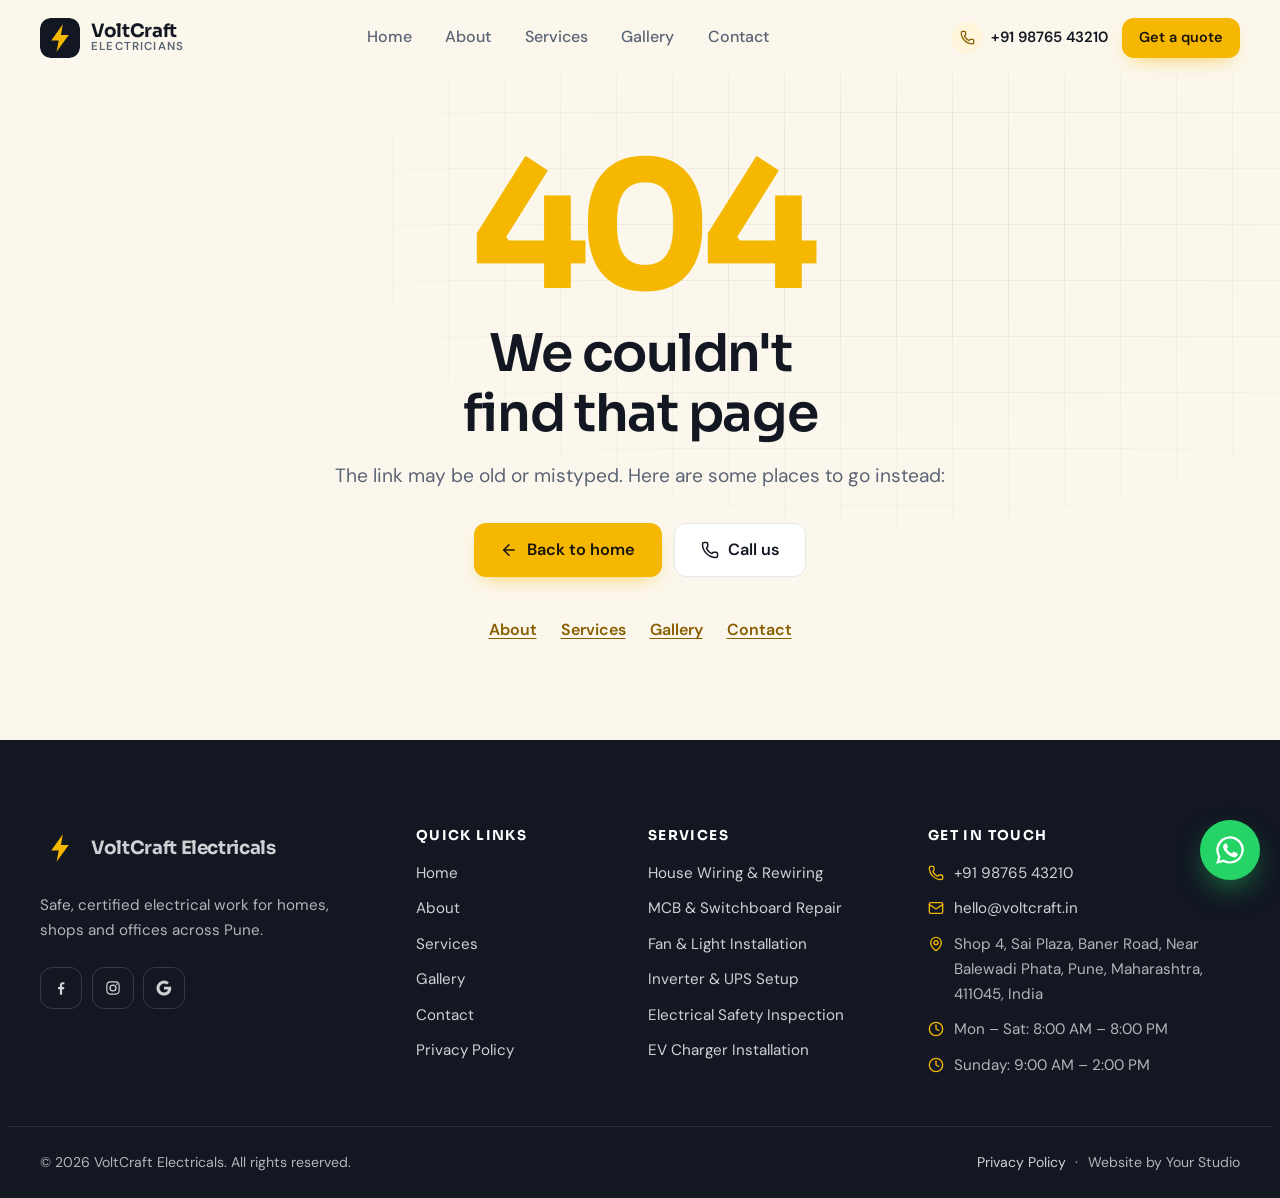
==== index.html @ ffa693f7 "first commit" ====
<!doctype html>
<html lang="en">
  <head>
    <meta charset="UTF-8" />
    <meta name="viewport" content="width=device-width, initial-scale=1.0" />

    <!-- These %BIZ_...% placeholders are filled in from src/config at build time (see vite.config.js). -->
    <title>VoltCraft Electricals | Licensed Electricians in Pune</title>
    <meta name="description" content="Licensed electricians in Pune for wiring, MCB &amp; switchboard repair, fan and light fitting, inverter installation and 24×7 emergencies. Upfront prices, 1-year warranty." />
    <meta name="keywords" content="electrician in Pune, house wiring Pune, MCB repair, inverter installation, emergency electrician" />
    <meta name="theme-color" content="#F5B700" />
    <link rel="canonical" href="https://voltcraft-electricals.netlify.app/" />
    <link rel="icon" type="image/svg+xml" href="/logo/electrician.svg" />

    <!-- Open Graph (Facebook, WhatsApp, LinkedIn link previews) -->
    <meta property="og:type" content="website" />
    <meta property="og:site_name" content="VoltCraft Electricals" />
    <meta property="og:title" content="VoltCraft Electricals | Licensed Electricians in Pune" />
    <meta property="og:description" content="Licensed electricians in Pune for wiring, MCB &amp; switchboard repair, fan and light fitting, inverter installation and 24×7 emergencies. Upfront prices, 1-year warranty." />
    <meta property="og:url" content="https://voltcraft-electricals.netlify.app/" />
    <meta property="og:image" content="https://images.unsplash.com/photo-1621905251189-08b45d6a269e?auto=format&amp;fit=crop&amp;w=1200&amp;h=630&amp;q=75" />
    <meta property="og:locale" content="en_IN" />

    <!-- Twitter / X card -->
    <meta name="twitter:card" content="summary_large_image" />
    <meta name="twitter:title" content="VoltCraft Electricals | Licensed Electricians in Pune" />
    <meta name="twitter:description" content="Licensed electricians in Pune for wiring, MCB &amp; switchboard repair, fan and light fitting, inverter installation and 24×7 emergencies. Upfront prices, 1-year warranty." />
    <meta name="twitter:image" content="https://images.unsplash.com/photo-1621905251189-08b45d6a269e?auto=format&amp;fit=crop&amp;w=1200&amp;h=630&amp;q=75" />

    <!-- Google Fonts: Sora (headings) + DM Sans (body) -->
    <link rel="preconnect" href="https://fonts.googleapis.com" />
    <link rel="preconnect" href="https://fonts.gstatic.com" crossorigin />
    <link
      href="https://fonts.googleapis.com/css2?family=DM+Sans:opsz,wght@9..40,400;9..40,500;9..40,600;9..40,700&family=Sora:wght@500;600;700&display=swap"
      rel="stylesheet"
    />
    <script type="module" crossorigin src="/assets/index-CaqsTZfZ.js"></script>
    <link rel="stylesheet" crossorigin href="/assets/index-DNZfBdG-.css">
  </head>
  <body>
    <noscript>Please enable JavaScript to view this website.</noscript>
    <div id="root"></div>
  </body>
</html>
---- assets/index-DNZfBdG-.css ----
:root{--color-primary:#f5b700;--color-primary-dark:#8a5d00;--color-on-primary:#17130a;--color-ink:#121722;--color-surface:#fbf7ec;--color-primary-soft:color-mix(in srgb, var(--color-primary) 14%, #fff);--color-primary-line:color-mix(in srgb, var(--color-primary) 35%, #fff);--color-text:#1a1f2b;--color-muted:#5b6475;--color-border:#e5e7ec;--color-bg:#fff;--color-bg-alt:#f7f8fa;--color-white:#fff;--color-success:#12805c;--color-error:#c0362c;--color-whatsapp:#25d366;--color-whatsapp-ink:#073b1c;--font-heading:"Sora", "Segoe UI", system-ui, sans-serif;--font-body:"DM Sans", "Segoe UI", system-ui, sans-serif;--fs-hero:clamp(2.35rem, 1.4rem + 4.2vw, 4.1rem);--fs-h1:clamp(2.1rem, 1.5rem + 2.6vw, 3.25rem);--fs-h2:clamp(1.75rem, 1.35rem + 1.7vw, 2.6rem);--fs-h3:1.2rem;--fs-lead:clamp(1.05rem, 1rem + .3vw, 1.2rem);--container:1200px;--gutter:clamp(1rem, .6rem + 1.8vw, 2rem);--section-space:clamp(4rem, 2.8rem + 5vw, 7rem);--radius-sm:10px;--radius:16px;--radius-lg:24px;--header-height:76px;--shadow-sm:0 1px 2px #1018280f;--shadow:0 10px 30px -12px #1018282e;--shadow-lg:0 24px 60px -20px #1018284d;--ease:cubic-bezier(.22, 1, .36, 1)}*,:before,:after{box-sizing:border-box}*{margin:0}html{-webkit-text-size-adjust:100%;scroll-padding-top:calc(var(--header-height) + 16px)}body{font-family:var(--font-body);color:var(--color-text);background:var(--color-bg);-webkit-font-smoothing:antialiased;text-rendering:optimizelegibility;font-size:1rem;line-height:1.65;overflow-x:hidden}body.no-scroll{overflow:hidden}img,svg,iframe{max-width:100%;display:block}img{height:auto}input,button,textarea,select{font:inherit;color:inherit}button{cursor:pointer;background:0 0;border:0}a{color:var(--color-primary-dark);text-underline-offset:3px;text-decoration-thickness:1px}ul,ol{padding:0;list-style:none}h1,h2,h3,h4{font-family:var(--font-heading);color:var(--color-ink);letter-spacing:-.025em;text-wrap:balance;font-weight:600;line-height:1.15}h1{font-size:var(--fs-h1)}h2{font-size:var(--fs-h2)}h3,.h3{font-size:var(--fs-h3);letter-spacing:-.015em}p{text-wrap:pretty}main:focus{outline:none}:focus-visible{outline:3px solid var(--color-primary-dark);outline-offset:3px;border-radius:6px}.section--dark :focus-visible,.footer :focus-visible,.lightbox :focus-visible{outline-color:var(--color-primary)}.cta :focus-visible{outline-color:var(--color-on-primary)}::selection{background:var(--color-primary);color:var(--color-on-primary)}.container{width:100%;max-width:calc(var(--container) + var(--gutter) * 2);padding-inline:var(--gutter);margin-inline:auto}.container--narrow{max-width:calc(820px + var(--gutter) * 2)}.visually-hidden{clip:rect(0, 0, 0, 0);white-space:nowrap;border:0;width:1px;height:1px;margin:-1px;padding:0;overflow:hidden;position:absolute!important}.skip-link{z-index:200;border-radius:var(--radius-sm);background:var(--color-ink);color:#fff;transition:transform .2s var(--ease);padding:.7rem 1.1rem;font-weight:600;position:fixed;top:12px;left:12px;transform:translateY(-160%)}.skip-link:focus{transform:translateY(0)}.muted{color:var(--color-muted)}.lead{font-size:var(--fs-lead);color:var(--color-muted)}.break-anywhere{overflow-wrap:anywhere}.eyebrow{letter-spacing:.12em;text-transform:uppercase;color:var(--color-primary-dark);align-items:center;gap:.55rem;margin-bottom:.9rem;font-size:.8rem;font-weight:700;display:inline-flex}.eyebrow:before{content:"";background:var(--color-primary);border-radius:2px;width:22px;height:2px}.rounded-image{object-fit:cover;border-radius:var(--radius-lg);width:100%;height:100%}.image-fallback{width:100%;height:100%;min-height:180px;color:var(--color-muted);background:repeating-linear-gradient(45deg, var(--color-bg-alt), var(--color-bg-alt) 12px, #eef0f3 12px, #eef0f3 24px);border-radius:inherit;place-items:center;display:grid}.btn{white-space:nowrap;min-height:46px;transition:transform .25s var(--ease), background-color .25s var(--ease), border-color .25s var(--ease), color .25s var(--ease), box-shadow .25s var(--ease);border:1.5px solid #0000;border-radius:12px;justify-content:center;align-items:center;gap:.55rem;padding:.7rem 1.25rem;font-size:.97rem;font-weight:600;line-height:1.2;text-decoration:none;display:inline-flex}.btn:active{transform:translateY(0)}.btn:disabled{opacity:.7;cursor:progress;transform:none}.btn--sm{min-height:40px;padding:.5rem 1rem;font-size:.9rem}.btn--lg{min-height:54px;padding:.85rem 1.6rem;font-size:1.02rem}.btn--block{width:100%}.btn--primary{background:var(--color-primary);color:var(--color-on-primary);box-shadow:0 8px 20px -10px color-mix(in srgb, var(--color-primary) 80%, transparent)}.btn--primary:hover{background:color-mix(in srgb, var(--color-primary) 88%, #000)}.btn--outline{border-color:var(--color-border);background:var(--color-white);color:var(--color-ink)}.btn--outline:hover{border-color:var(--color-ink)}.btn--dark{background:var(--color-ink);color:#fff}.btn--dark:hover{background:color-mix(in srgb, var(--color-ink) 85%, #fff)}.btn--whatsapp{background:var(--color-whatsapp);color:var(--color-whatsapp-ink)}.btn--whatsapp:hover{background:color-mix(in srgb, var(--color-whatsapp) 88%, #000)}.chip{border:1.5px solid var(--color-border);background:var(--color-white);color:var(--color-muted);transition:all .2s var(--ease);border-radius:999px;padding:.5rem 1.05rem;font-size:.92rem;font-weight:600}.chip:hover{border-color:var(--color-ink);color:var(--color-ink)}.chip.is-active{background:var(--color-ink);border-color:var(--color-ink);color:#fff}.brand{color:var(--color-ink);align-items:center;gap:.7rem;text-decoration:none;display:inline-flex}.brand__logo{border-radius:11px;flex-shrink:0;width:40px;height:40px}.brand__text{flex-direction:column;line-height:1.1;display:flex}.brand__name{font-family:var(--font-heading);letter-spacing:-.02em;font-size:1.15rem;font-weight:700}.brand__sub{letter-spacing:.1em;text-transform:uppercase;color:var(--color-muted);font-size:.72rem;font-weight:600}.brand--light{color:#fff}.navbar{z-index:100;height:var(--header-height);transition:border-color .3s var(--ease), box-shadow .3s var(--ease);border-bottom:1px solid #0000;position:sticky;top:0}.navbar:before{content:"";z-index:-1;background:color-mix(in srgb, var(--color-surface) 82%, transparent);-webkit-backdrop-filter:saturate(1.4)blur(14px);transition:background-color .3s var(--ease);position:absolute;inset:0}.navbar--scrolled{border-bottom-color:var(--color-border);box-shadow:var(--shadow-sm)}.navbar--scrolled:before{background:#ffffffe6}.navbar__inner{justify-content:space-between;align-items:center;gap:1.5rem;height:100%;display:flex}.navbar__links{align-items:center;gap:.3rem;display:flex}.navbar__link{color:var(--color-muted);transition:color .2s var(--ease), background-color .2s var(--ease);border-radius:10px;padding:.55rem .9rem;font-weight:500;text-decoration:none;display:block;position:relative}.navbar__link:hover{color:var(--color-ink);background:#0000000a}.navbar__link.active{color:var(--color-ink);font-weight:600}.navbar__links-wrap{position:relative}.navbar__indicator{background:var(--color-primary);transform-origin:0;opacity:0;pointer-events:none;border-radius:2px;width:1px;height:2px;position:absolute;bottom:.25rem;left:0}.navbar__actions{align-items:center;gap:.9rem;display:flex}.navbar__phone{color:var(--color-ink);align-items:center;gap:.45rem;font-size:.93rem;font-weight:600;text-decoration:none;display:inline-flex}.navbar__phone:hover{color:var(--color-primary-dark)}.navbar__phone-icon{background:var(--color-primary-soft);width:32px;height:32px;color:var(--color-primary-dark);border-radius:50%;place-items:center;display:grid}.hamburger{width:20px;height:14px;display:block;position:relative}.hamburger span{background:currentColor;border-radius:2px;width:100%;height:2px;position:absolute;left:0}.hamburger span:first-child{top:0}.hamburger span:nth-child(2){top:6px}.hamburger span:nth-child(3){top:12px}.navbar__toggle{border:1.5px solid var(--color-border);background:var(--color-white);width:46px;height:46px;color:var(--color-ink);border-radius:12px;place-items:center;display:none}.navbar__mobile-cta,.navbar__backdrop{display:none}.hero{margin-top:calc(var(--header-height) * -1);padding:calc(var(--header-height) + clamp(2.5rem, 1rem + 5vw, 5rem)) 0 clamp(3.5rem, 2rem + 5vw, 6rem);background:var(--color-surface);position:relative;overflow:hidden}.hero__pattern{pointer-events:none;position:absolute;inset:0;overflow:hidden;-webkit-mask-image:radial-gradient(70% 70% at 70% 30%,#000 20%,#0000 75%);mask-image:radial-gradient(70% 70% at 70% 30%,#000 20%,#0000 75%)}.hero__pattern:before{content:"";background-image:linear-gradient(color-mix(in srgb, var(--color-ink) 6%, transparent) 1px, transparent 1px), linear-gradient(90deg, color-mix(in srgb, var(--color-ink) 6%, transparent) 1px, transparent 1px);background-size:56px 56px;position:absolute;inset:-56px}.hero__glow{background:radial-gradient(circle, color-mix(in srgb, var(--color-primary) 30%, transparent) 0%, transparent 68%);pointer-events:none;border-radius:50%;width:560px;height:560px;position:absolute}.hero__glow--1{top:-180px;right:-120px}.hero__glow--2{opacity:.6;bottom:-260px;left:-200px}.hero__deco{z-index:0;pointer-events:none;position:absolute}.hero__deco--dots{background-image:radial-gradient(color-mix(in srgb, var(--color-ink) 28%, transparent) 1.6px, transparent 1.8px);background-size:16px 16px;width:128px;height:128px;top:-28px;left:-36px}.hero__deco--ring{border:2px solid var(--color-primary);border-radius:50%;width:64px;height:64px;bottom:24%;right:-26px}.hero__grid{grid-template-columns:1.05fr 1fr;align-items:center;gap:clamp(2.5rem,1rem + 4vw,5rem);display:grid;position:relative}.hero__title{font-size:var(--fs-hero);letter-spacing:-.035em;font-weight:700;line-height:1.05}.hero__highlight{color:var(--color-ink);background-image:linear-gradient(var(--color-primary), var(--color-primary));background-position:0 88%;background-repeat:no-repeat;background-size:100% .28em;display:inline;position:relative}.hero__subtitle{max-width:34rem;font-size:var(--fs-lead);color:var(--color-muted);margin-top:1.4rem}.hero__actions{flex-wrap:wrap;gap:.8rem;margin-top:2rem;display:flex}.hero__checks{color:var(--color-text);flex-wrap:wrap;gap:.6rem 1.4rem;margin-top:2rem;font-size:.93rem;font-weight:500;display:flex}.hero__checks li{align-items:center;gap:.45rem;display:inline-flex}.hero__checks svg{background:var(--color-primary);width:20px;height:20px;color:var(--color-on-primary);stroke-width:3px;border-radius:50%;padding:3px}.hero__media{position:relative}.hero__image-wrap{aspect-ratio:5/5.4;box-shadow:var(--shadow-lg);border-radius:28px;position:relative;overflow:hidden}.hero__image-wrap:after{content:"";border-radius:inherit;position:absolute;inset:0;box-shadow:inset 0 0 0 1px #ffffff40}.hero__image{object-fit:cover;width:100%;height:100%}.hero__card{border-radius:var(--radius);box-shadow:var(--shadow);background:#fffffff5;align-items:center;gap:.8rem;padding:.85rem 1.1rem .85rem .85rem;line-height:1.25;display:flex;position:absolute}.hero__card strong{font-family:var(--font-heading);color:var(--color-ink);font-size:.95rem;display:block}.hero__card small{color:var(--color-muted);font-size:.8rem}.hero__card-icon{background:var(--color-primary);width:42px;height:42px;color:var(--color-on-primary);border-radius:12px;flex-shrink:0;place-items:center;display:grid}.hero__card--1{bottom:2.5rem;left:-2rem}.hero__card--2{top:2rem;right:-1.25rem}.page-header{margin-top:calc(var(--header-height) * -1);padding:calc(var(--header-height) + clamp(2.5rem, 1.5rem + 4vw, 4.5rem)) 0 clamp(3rem, 2rem + 3vw, 4.5rem);background:var(--color-surface);position:relative;overflow:hidden}.page-header__inner{position:relative}.page-header__title{max-width:18ch}.page-header__text{max-width:40rem;font-size:var(--fs-lead);color:var(--color-muted);margin-top:1rem}.breadcrumbs{color:var(--color-muted);align-items:center;gap:.4rem;margin-bottom:1.5rem;font-size:.88rem;display:flex}.breadcrumbs a{color:var(--color-muted);text-decoration:none}.breadcrumbs a:hover{color:var(--color-ink);text-decoration:underline}.breadcrumbs [aria-current=page]{color:var(--color-ink);font-weight:600}.section{padding-block:var(--section-space)}.section--tint{background:var(--color-bg-alt)}.section--flush{padding-top:0}.section--dark{background:var(--color-ink);color:#ffffffc7}.section__more{justify-content:center;margin-top:3rem;display:flex}.section-heading{max-width:44rem;margin-bottom:clamp(2.5rem,2rem + 2vw,3.5rem)}.section-heading--center{text-align:center;margin-inline:auto}.section-heading--center .eyebrow{justify-content:center}.section-heading__text{font-size:var(--fs-lead);color:var(--color-muted);margin-top:1rem}.section-heading--light h2{color:#fff}.section-heading--light .eyebrow{color:var(--color-primary)}.section-heading--light .section-heading__text{color:#ffffffb3}.trust{border-bottom:1px solid var(--color-border);padding-block:clamp(2.5rem,2rem + 2vw,3.5rem)}.trust__badges{border-bottom:1px dashed var(--color-border);flex-wrap:wrap;justify-content:center;gap:.75rem 2.2rem;margin-bottom:2.2rem;padding-bottom:2.2rem;display:flex}.trust__badges li{color:var(--color-ink);align-items:center;gap:.55rem;font-size:.95rem;font-weight:600;display:inline-flex}.trust__badges svg{color:var(--color-primary-dark)}.stats{grid-template-columns:repeat(4,1fr);gap:1.5rem;display:grid}.stats__item{text-align:center;flex-direction:column-reverse;align-items:center;gap:.2rem;display:flex}.stats__item dd{font-family:var(--font-heading);letter-spacing:-.03em;color:var(--color-ink);font-size:clamp(1.8rem,1.4rem + 1.6vw,2.6rem);font-weight:700;line-height:1.1}.stats__item dt{color:var(--color-muted);font-size:.92rem}.split{grid-template-columns:1fr 1fr;align-items:center;gap:clamp(2.5rem,1rem + 5vw,5.5rem);display:grid}.split__media{aspect-ratio:4/4.6;position:relative}.split__content h2{margin-bottom:1.2rem}.split__content>p+p{margin-top:1rem}.split__content .btn{margin-top:2rem}.experience-badge{border-radius:var(--radius);background:var(--color-primary);max-width:11rem;color:var(--color-on-primary);box-shadow:var(--shadow);flex-direction:column;padding:1.3rem 1.4rem;line-height:1.25;display:flex;position:absolute;bottom:-1.25rem;right:-1.25rem}.experience-badge strong{font-family:var(--font-heading);letter-spacing:-.04em;font-size:2.4rem;line-height:1}.experience-badge span{margin-top:.35rem;font-size:.88rem;font-weight:600}.check-list{gap:.8rem;margin-top:1.6rem;display:grid}.check-list li{color:var(--color-text);align-items:flex-start;gap:.7rem;font-weight:500;display:flex}.check-list svg{background:var(--color-primary-soft);width:22px;height:22px;color:var(--color-primary-dark);stroke-width:3px;border-radius:50%;flex-shrink:0;margin-top:2px;padding:3px}.services-grid{grid-template-columns:repeat(3,1fr);gap:1.4rem;display:grid}.services-grid>*{display:flex}.services-grid--detailed{grid-template-columns:repeat(2,1fr)}.service-card{border:1px solid var(--color-border);border-radius:var(--radius-lg);background:var(--color-white);width:100%;scroll-margin-top:calc(var(--header-height) + 24px);transition:transform .35s var(--ease), box-shadow .35s var(--ease), border-color .35s var(--ease);flex-direction:column;padding:1.9rem;display:flex;position:relative}.service-card:hover{border-color:var(--color-primary-line);box-shadow:var(--shadow);transform:translateY(-4px)}.service-card:target{border-color:var(--color-primary);box-shadow:0 0 0 4px var(--color-primary-soft)}.service-card--popular{border-color:var(--color-primary-line)}.service-card__badge{background:var(--color-ink);color:#fff;letter-spacing:.05em;text-transform:uppercase;border-radius:999px;padding:.25rem .65rem;font-size:.72rem;font-weight:700;position:absolute;top:1.4rem;right:1.4rem}.service-card__icon{background:var(--color-primary-soft);width:54px;height:54px;color:var(--color-primary-dark);transition:background-color .35s var(--ease), color .35s var(--ease);border-radius:15px;place-items:center;margin-bottom:1.4rem;display:grid}.service-card:hover .service-card__icon{background:var(--color-primary);color:var(--color-on-primary)}.service-card__title{margin-bottom:.6rem}.service-card__text{color:var(--color-muted)}.service-card__features{grid-template-columns:1fr 1fr;gap:.55rem 1rem;margin-top:1.3rem;font-size:.92rem;display:grid}.service-card__features li{align-items:flex-start;gap:.45rem;display:flex}.service-card__features svg{color:var(--color-primary-dark);stroke-width:2.6px;flex-shrink:0;margin-top:4px}.service-card__footer{justify-content:space-between;align-items:flex-end;gap:1rem;margin-top:auto;padding-top:1.6rem;display:flex}.service-card__price{flex-direction:column;line-height:1.2;display:flex}.service-card__price-label{letter-spacing:.06em;text-transform:uppercase;color:var(--color-muted);font-size:.78rem;font-weight:600}.service-card__price-value{font-family:var(--font-heading);color:var(--color-ink);font-size:1.4rem;font-weight:700}.service-card__price-value small{font-family:var(--font-body);color:var(--color-muted);font-size:.85rem;font-weight:500}.service-card__link{border:1.5px solid var(--color-border);width:46px;height:46px;color:var(--color-ink);transition:all .3s var(--ease);border-radius:50%;place-items:center;display:grid}.service-card__link:hover,.service-card:hover .service-card__link{border-color:var(--color-ink);background:var(--color-ink);color:#fff}.service-card:not(.service-card--detailed) .service-card__link:after{content:"";border-radius:var(--radius-lg);position:absolute;inset:0}.price-note{color:var(--color-muted);text-align:center;justify-content:center;align-items:flex-start;gap:.5rem;margin-top:2rem;font-size:.92rem;display:flex}.price-note svg{flex-shrink:0;margin-top:4px}.why-grid{grid-template-columns:repeat(4,1fr);gap:1.25rem;display:grid}.why-card{border-radius:var(--radius-lg);transition:background-color .3s var(--ease), border-color .3s var(--ease);background:#ffffff09;border:1px solid #ffffff1a;padding:1.9rem 1.6rem}.why-card:hover{background:#ffffff12;border-color:#fff3}.why-card__icon{background:var(--color-primary);width:52px;height:52px;color:var(--color-on-primary);border-radius:14px;place-items:center;margin-bottom:1.3rem;display:grid}.why-card h3{color:#fff;margin-bottom:.55rem}.why-card p{font-size:.95rem}.process{counter-reset:step;grid-template-columns:repeat(4,1fr);gap:1.25rem;display:grid}.process__step{border-top:2px solid var(--color-border);padding:1.8rem 1.5rem 1.6rem;position:relative}.process__step:before{content:"";background:var(--color-primary);width:48px;height:2px;position:absolute;top:-2px;left:0}.process__number{font-family:var(--font-heading);color:var(--color-primary-dark);margin-bottom:.9rem;font-size:.95rem;font-weight:700;display:block}.process__step h3{margin-bottom:.5rem}.process__step p{color:var(--color-muted);font-size:.95rem}.gallery-filters{flex-wrap:wrap;justify-content:center;gap:.6rem;margin-bottom:2.5rem;display:flex}.gallery{grid-template-columns:repeat(3,1fr);grid-auto-rows:240px;grid-auto-flow:dense;gap:1rem;display:grid}.gallery__item:first-child{grid-area:span 2/span 2}.gallery__button{border-radius:var(--radius);background:var(--color-bg-alt);text-align:left;width:100%;height:100%;padding:0;display:block;position:relative;overflow:hidden}.gallery__image{object-fit:cover;width:100%;height:100%;transition:transform .7s var(--ease)}.gallery__overlay{color:#fff;opacity:0;transition:opacity .35s var(--ease), transform .35s var(--ease);background:linear-gradient(#0000,#0a0c12c7);justify-content:space-between;align-items:flex-end;gap:1rem;padding:2.5rem 1.1rem 1rem;display:flex;position:absolute;inset:auto 0 0;transform:translateY(8px)}.gallery__button:hover .gallery__overlay,.gallery__button:focus-visible .gallery__overlay{opacity:1;transform:translateY(0)}.gallery__caption{flex-direction:column;font-size:.95rem;font-weight:600;line-height:1.3;display:flex}.gallery__caption small{letter-spacing:.08em;text-transform:uppercase;color:var(--color-primary);font-size:.72rem;font-weight:700}.gallery__overlay svg{flex-shrink:0}.lightbox{z-index:300;background:#080a0ff0;justify-content:center;align-items:center;padding:clamp(1rem,4vw,3rem) clamp(1rem,6vw,5rem);display:flex;position:fixed;inset:0}.lightbox__figure{flex-direction:column;align-items:center;max-width:min(1200px,100%);max-height:100%;display:flex}.lightbox__image{object-fit:contain;border-radius:var(--radius-sm);width:auto;max-height:calc(100dvh - 9rem)}.lightbox__figure .image-fallback{width:min(80vw,800px);height:60vh}.lightbox__caption{color:#ffffffd9;justify-content:space-between;gap:1.5rem;width:100%;margin-top:1rem;font-size:.95rem;display:flex}.lightbox__count{color:#ffffff8c;font-variant-numeric:tabular-nums;white-space:nowrap}.lightbox__close,.lightbox__nav{color:#fff;width:52px;height:52px;transition:background-color .2s var(--ease);background:#ffffff1a;border-radius:50%;place-items:center;display:grid;position:absolute}.lightbox__close:hover,.lightbox__nav:hover{background:#ffffff38}.lightbox__close{top:1rem;right:1rem}.lightbox__nav{top:50%;transform:translateY(-50%)}.lightbox__nav--prev{left:1rem}.lightbox__nav--next{right:1rem}.sample-note{border:1px dashed var(--color-primary-line);background:var(--color-white);width:fit-content;max-width:100%;color:var(--color-muted);text-align:center;border-radius:999px;justify-content:center;align-items:center;gap:.5rem;margin:-1.5rem auto 2.5rem;padding:.55rem 1rem;font-size:.85rem;display:flex}.sample-note svg{color:var(--color-primary-dark);flex-shrink:0}.stars{color:#d0d4dc;gap:3px;display:inline-flex}.stars .is-filled{color:#f5a524;fill:#f5a524}.slider{max-width:880px;margin-inline:auto;position:relative}.slider__track{display:grid}.slide{border:1px solid var(--color-border);background:var(--color-white);box-shadow:var(--shadow);text-align:center;border-radius:28px;flex-direction:column;grid-area:1/1;align-items:center;padding:clamp(2rem,1.2rem + 3vw,3.5rem);display:flex}.slide__quote-icon{color:var(--color-primary);margin-bottom:1rem}.slide__text{margin:1.4rem 0 2rem}.slide__text p{font-family:var(--font-heading);letter-spacing:-.015em;color:var(--color-ink);font-size:clamp(1.1rem,.95rem + .8vw,1.5rem);font-weight:500;line-height:1.5}.slide__author{text-align:left;align-items:center;gap:.85rem;line-height:1.3;display:flex}.slide__author strong{color:var(--color-ink);display:block}.slide__author small{color:var(--color-muted);font-size:.88rem}.slide__avatar{background:var(--color-ink);color:#fff;width:48px;height:48px;font-family:var(--font-heading);border-radius:50%;flex-shrink:0;place-items:center;font-size:.95rem;font-weight:600;display:grid}.slider__controls{justify-content:center;align-items:center;gap:1rem;margin-top:1.8rem;display:flex}.slider__arrow,.slider__pause{border:1.5px solid var(--color-border);background:var(--color-white);width:46px;height:46px;color:var(--color-ink);border-radius:50%;place-items:center;display:grid}.slider__pause{width:38px;height:38px;color:var(--color-muted);margin-left:.25rem}.slider__dots{gap:.5rem;display:flex}.slider__dot{width:24px;height:24px;position:relative}.slider__dot:before{content:"";background:#cdd2da;border-radius:999px;width:10px;height:10px;margin:-5px 0 0 -5px;position:absolute;top:50%;left:50%}.slider__dot.is-active:before{background:var(--color-ink)}.slider__progress{background:var(--color-border);border-radius:3px;width:120px;height:3px;margin-left:-60px;position:absolute;bottom:calc(58px + 1.8rem);left:50%;overflow:hidden}.slider__progress-bar{background:var(--color-primary);transform-origin:0;width:100%;height:100%;display:block}.section--cta{padding-block:clamp(2rem,1rem + 3vw,3.5rem)}.cta{isolation:isolate;background:var(--color-primary);color:var(--color-on-primary);border-radius:28px;justify-content:space-between;align-items:center;gap:2rem;padding:clamp(2.2rem,1.5rem + 3vw,3.75rem);display:flex;position:relative;overflow:hidden}.cta__ring{z-index:-1;border:56px solid color-mix(in srgb, var(--color-on-primary) 7%, transparent);pointer-events:none;border-radius:50%;position:absolute}.cta__ring--1{width:380px;height:380px;top:-140px;right:-90px}.cta__ring--2{border-width:36px;width:300px;height:300px;bottom:-220px;left:38%}.cta__text{max-width:34rem;position:relative}.cta h2{color:inherit;font-size:clamp(1.6rem,1.2rem + 1.6vw,2.35rem)}.cta p{font-size:var(--fs-lead);opacity:.85;margin-top:.75rem}.cta__actions{flex-wrap:wrap;gap:.8rem;display:flex;position:relative}.contact-layout{grid-template-columns:1fr 1.2fr;align-items:stretch;gap:1.5rem;display:grid}.contact-info{align-content:start;gap:.9rem;display:grid}.contact-card{border:1px solid var(--color-border);border-radius:var(--radius);background:var(--color-white);color:var(--color-text);transition:border-color .25s var(--ease), box-shadow .25s var(--ease), transform .25s var(--ease);align-items:flex-start;gap:1rem;padding:1.2rem 1.3rem;line-height:1.4;text-decoration:none;display:flex}a.contact-card:hover{border-color:var(--color-primary-line);box-shadow:var(--shadow);transform:translateY(-2px)}.contact-card small{letter-spacing:.08em;text-transform:uppercase;color:var(--color-muted);margin-bottom:.15rem;font-size:.78rem;font-weight:700;display:block}.contact-card strong{color:var(--color-ink);font-weight:600}.contact-card__icon{background:var(--color-primary-soft);width:44px;height:44px;color:var(--color-primary-dark);border-radius:12px;flex-shrink:0;place-items:center;display:grid}.contact-card__icon--whatsapp{background:color-mix(in srgb, var(--color-whatsapp) 18%, #fff);color:#128c4b}.contact-card__link{color:var(--color-primary-dark);align-items:center;gap:.35rem;margin-top:.4rem;font-size:.88rem;font-weight:600;display:inline-flex}.hours{gap:.25rem;margin-top:.2rem;display:grid}.hours__row{justify-content:space-between;gap:1.5rem;display:flex}.hours__note{color:var(--color-muted);margin-top:.6rem;font-size:.88rem;display:block}.map{border:1px solid var(--color-border);border-radius:var(--radius-lg);background:var(--color-bg-alt);min-height:420px;position:relative;overflow:hidden}.map iframe{border:0;width:100%;height:100%;position:absolute;inset:0}.map__button{position:absolute;bottom:1rem;left:1rem}.contact-page{grid-template-columns:1.35fr 1fr;align-items:start;gap:clamp(2rem,1rem + 4vw,4rem);display:grid}.contact-page__form{border:1px solid var(--color-border);border-radius:var(--radius-lg);background:var(--color-white);box-shadow:var(--shadow);padding:clamp(1.5rem,1rem + 2vw,2.5rem)}.contact-page__form>h2{font-size:1.5rem}.contact-page__form>.muted{margin:.3rem 0 1.6rem;font-size:.92rem}.form{gap:1.15rem;display:grid}.form__row{grid-template-columns:1fr 1fr;gap:1.15rem;display:grid}.form__field{flex-direction:column;gap:.4rem;display:flex}.form__field label{color:var(--color-ink);font-size:.92rem;font-weight:600}.form__field label span[aria-hidden]{color:var(--color-error)}.form__optional{color:var(--color-muted);font-weight:400}.form input:not([type=checkbox]),.form select,.form textarea{border:1.5px solid var(--color-border);background:var(--color-white);width:100%;min-height:50px;transition:border-color .2s var(--ease), box-shadow .2s var(--ease);border-radius:12px;padding:.75rem .95rem}.form textarea{resize:vertical;min-height:130px}.form input::placeholder,.form textarea::placeholder{color:#9aa1ad}.form input:focus,.form select:focus,.form textarea:focus{border-color:var(--color-primary);box-shadow:0 0 0 4px var(--color-primary-soft);outline:none}.form [aria-invalid=true]{border-color:var(--color-error)!important}.form__error{color:var(--color-error);font-size:.85rem;font-weight:500}.form__field--checkbox{grid-template-columns:auto 1fr;align-items:start;gap:.35rem .7rem;display:grid}.form__field--checkbox input{width:20px;height:20px;accent-color:var(--color-primary-dark);margin-top:2px}.form__field--checkbox label{color:var(--color-muted);font-size:.9rem;font-weight:400}.form__field--checkbox .form__error{grid-column:2}.form__actions{flex-wrap:wrap;align-items:center;gap:1rem 1.4rem;margin-top:.4rem;display:flex}.form__note{color:var(--color-muted);font-size:.88rem}.form-status{border-radius:12px;align-items:flex-start;gap:.7rem;padding:1rem 1.1rem;font-size:.93rem;display:flex}.form-status svg{flex-shrink:0;margin-top:2px}.form-status .btn{margin-top:.75rem}.form-status--error{color:#8f241c;background:#fdf0ef}.form-status--info{background:var(--color-primary-soft);color:var(--color-ink)}.form-status--success{text-align:center;color:var(--color-text);background:#effaf5;flex-direction:column;align-items:center;gap:.6rem;padding:2.5rem 1.5rem}.form-status--success>svg{color:var(--color-success)}.form-status--success .btn{margin-top:.8rem}.mission{border-left:3px solid var(--color-primary);border-radius:0 var(--radius) var(--radius) 0;background:var(--color-surface);margin-top:1.8rem;padding:1.4rem 1.6rem}.mission p{font-family:var(--font-heading);color:var(--color-ink);font-size:1.1rem;font-weight:500;line-height:1.5}.mission cite{color:var(--color-muted);margin-top:.7rem;font-size:.9rem;font-style:normal;display:block}.values-grid{grid-template-columns:repeat(3,1fr);gap:1.4rem;display:grid}.value-card{border:1px solid var(--color-border);border-radius:var(--radius-lg);background:var(--color-white);padding:2rem}.value-card__icon{background:var(--color-primary-soft);width:52px;height:52px;color:var(--color-primary-dark);border-radius:14px;place-items:center;margin-bottom:1.3rem;display:grid}.value-card h3{margin-bottom:.5rem}.value-card p{color:var(--color-muted)}.faq{gap:.8rem;display:grid}.faq__item{border:1px solid var(--color-border);border-radius:var(--radius);background:var(--color-white);transition:border-color .25s var(--ease)}.faq__item[open]{border-color:var(--color-primary-line)}.faq__item summary{font-family:var(--font-heading);color:var(--color-ink);cursor:pointer;border-radius:var(--radius);justify-content:space-between;align-items:center;gap:1rem;padding:1.2rem 1.4rem;font-weight:600;list-style:none;display:flex}.faq__item summary::-webkit-details-marker{display:none}.faq__icon{color:var(--color-primary-dark);transition:transform .3s var(--ease);flex-shrink:0}.faq__item[open] .faq__icon{transform:rotate(45deg)}.faq__item p{color:var(--color-muted);padding:0 1.4rem 1.3rem}.prose{color:var(--color-text)}.prose h2{margin:2.4rem 0 .8rem;font-size:1.35rem}.prose p+p,.prose ul+p,.prose p+ul{margin-top:.9rem}.prose ul{gap:.45rem;padding-left:1.3rem;list-style:outside;display:grid}.prose ul li::marker{color:var(--color-primary-dark)}.prose address{border-radius:var(--radius);background:var(--color-bg-alt);margin-top:.9rem;padding:1.3rem 1.5rem;font-style:normal;line-height:1.8}.not-found{margin-top:calc(var(--header-height) * -1);padding:calc(var(--header-height) + 4rem) 0 6rem;background:var(--color-surface);text-align:center;position:relative;overflow:hidden}.not-found__inner{max-width:44rem;position:relative}.not-found__code{font-family:var(--font-heading);letter-spacing:-.06em;color:var(--color-primary);font-size:clamp(6rem,4rem + 10vw,11rem);font-weight:700;line-height:1}.not-found h1{margin-top:.5rem}.not-found .lead{margin-top:1rem}.not-found__actions{flex-wrap:wrap;justify-content:center;gap:.8rem;margin-top:2rem;display:flex}.not-found__links{flex-wrap:wrap;justify-content:center;gap:.5rem 1.5rem;margin-top:2.5rem;font-weight:600;display:flex}.footer{background:var(--color-ink);color:#ffffffad;padding-top:clamp(3.5rem,2.5rem + 4vw,5.5rem);font-size:.95rem}.footer a{color:#fffc;transition:color .2s var(--ease);text-decoration:none}.footer a:hover{color:#fff;text-decoration:underline}.footer__grid{grid-template-columns:1.4fr .8fr 1fr 1.3fr;gap:2.5rem;padding-bottom:3rem;display:grid}.footer__tagline{max-width:22rem;margin-top:1.1rem}.footer__social{gap:.6rem;margin-top:1.5rem;display:flex}.footer__social a{width:42px;height:42px;transition:all .25s var(--ease);border:1px solid #ffffff26;border-radius:12px;place-items:center;display:grid}.footer__social a:hover{background:var(--color-primary);border-color:var(--color-primary);color:var(--color-on-primary)}.footer__title{letter-spacing:.1em;text-transform:uppercase;color:#fff;margin-bottom:1.1rem;font-size:.85rem;font-weight:700}.footer__col ul{gap:.65rem;display:grid}.footer__contact li{align-items:flex-start;gap:.65rem;display:flex}.footer__contact svg{color:var(--color-primary);flex-shrink:0;margin-top:4px}.footer__bottom{border-top:1px solid #ffffff1a;flex-wrap:wrap;justify-content:space-between;gap:.75rem 2rem;padding-block:1.5rem;font-size:.88rem;display:flex}.footer__bottom-links{gap:.6rem;display:flex}.whatsapp-float{z-index:90;background:var(--color-whatsapp);color:#fff;border-radius:50%;place-items:center;width:60px;height:60px;display:grid;position:fixed;bottom:1.25rem;right:1.25rem;box-shadow:0 12px 30px -8px #25d36699}.whatsapp-float__tooltip{background:var(--color-ink);color:#fff;white-space:nowrap;opacity:0;pointer-events:none;border-radius:8px;padding:.45rem .8rem;font-size:.85rem;font-weight:600;position:absolute;right:calc(100% + .75rem);transform:translate(6px)}.back-to-top{z-index:90;background:var(--color-white);width:50px;height:50px;color:var(--color-ink);box-shadow:var(--shadow);opacity:0;visibility:hidden;border-radius:50%;place-items:center;margin-right:5px;display:grid;position:fixed;bottom:calc(2rem + 60px);right:1.25rem;transform:translateY(12px)scale(.9)}.back-to-top.is-visible{opacity:1;visibility:visible;transform:none}.back-to-top__ring{width:100%;height:100%;position:absolute;inset:0;transform:rotate(-90deg)}.back-to-top__ring circle{fill:none;stroke-width:2.5px}.back-to-top__track{stroke:var(--color-border)}.back-to-top__bar{stroke:var(--color-primary);stroke-linecap:round;stroke-dasharray:100;stroke-dashoffset:calc(100 - var(--progress,0) * 100)}.hero__media{isolation:isolate}.hero__image-wrap{z-index:1}.hero__card{z-index:2}.split__image{border-radius:var(--radius-lg);height:100%;overflow:hidden}.split__media .experience-badge{z-index:1}.trust__icon{background:var(--color-primary-soft);width:34px;height:34px;color:var(--color-primary-dark);border-radius:10px;place-items:center;display:grid}.trust__badges li:hover .trust__icon{background:var(--color-primary);color:var(--color-on-primary)}.counter{font-variant-numeric:tabular-nums;display:inline-grid}.counter__ghost,.counter__live{grid-area:1/1}.counter__ghost{visibility:hidden}.contact-layout__map{display:flex}.contact-layout__map .map{flex:1}.section--dark{position:relative;overflow:hidden}.section--dark>.container{position:relative}.section--dark__glow{background:radial-gradient(closest-side, color-mix(in srgb, var(--color-primary) 16%, transparent), transparent);pointer-events:none;border-radius:50%;width:760px;height:520px;margin-left:-380px;position:absolute;top:-260px;left:50%}.lightbox__stage{justify-content:center;max-width:100%;max-height:100%;display:flex}:root{--dur-fast:.2s;--dur-base:.45s;--dur-slow:.8s;--ease-out:cubic-bezier(.16, 1, .3, 1);--ease-in:cubic-bezier(.5, 0, .75, 0);--distance:28px}@media (width<=600px){:root{--distance:16px}}@media (prefers-reduced-motion:no-preference){html{scroll-behavior:smooth}}@keyframes fade-in{0%{opacity:0}}@keyframes fade-up{0%{opacity:0;transform:translate3d(0, var(--distance), 0)}}@keyframes pop-in{0%{opacity:0;transform:scale(.85)}}@keyframes word-up{0%{transform:translateY(108%)}}@keyframes wipe-up{0%{clip-path:inset(100% 0 0 round 28px)}to{clip-path:inset(0 round 28px)}}@keyframes image-settle{0%{transform:scale(1.18)}}@keyframes marker{0%{background-size:0% .28em}to{background-size:100% .28em}}@keyframes card-in{0%{opacity:0;transform:translateY(20px)scale(.95)}}@keyframes float{0%,to{transform:translate(0,0)}50%{transform:translateY(-8px)}}@keyframes float-alt{0%,to{transform:translate(0,0)rotate(0)}50%{transform:translate(-6px,10px)rotate(8deg)}}@keyframes drift-a{to{transform:translate(-80px,60px)scale(1.1)}}@keyframes drift-b{to{transform:translate(90px,-50px)scale(.92)}}@keyframes grid-pan{to{transform:translate(56px,56px)}}@keyframes nav-in{0%{opacity:0;transform:translateY(-100%)}}@keyframes menu-item{0%{opacity:0;transform:translateY(-10px)}}@keyframes page-enter{0%{opacity:0;transform:translateY(14px)}}@keyframes progress{0%{transform:scaleX(0)}to{transform:scaleX(1)}}@keyframes ring{0%,to{transform:rotate(0)}20%,60%{transform:rotate(-14deg)}40%,80%{transform:rotate(14deg)}}@keyframes pulse-ring{0%{box-shadow:0 0 #25d36673}80%,to{box-shadow:0 0 0 16px #25d36600}}@keyframes spin{to{transform:rotate(360deg)}}@keyframes lb-fade-out{to{opacity:0}}@keyframes lb-zoom-in{0%{opacity:0;transform:translate3d(var(--from-x,0px), var(--from-y,0px), 0) scale(var(--from-scale,.9))}}@keyframes lb-zoom-out{to{opacity:0;transform:translate3d(var(--from-x,0px), var(--from-y,0px), 0) scale(var(--from-scale,.9))}}@keyframes lb-swap{0%{opacity:0;transform:scale(.97)}}.animate-in{animation:fade-up var(--dur-slow) var(--ease-out) var(--delay,0s) both}.animate-pop{animation:pop-in .6s var(--ease-out) var(--delay,0s) both}.animate-wipe{animation:wipe-up 1.1s var(--ease-out) var(--delay,0s) both}.animate-wipe img{animation:image-settle 1.6s var(--ease-out) var(--delay,0s) both}.split-heading__word{vertical-align:top;margin:-.04em 0 -.14em;padding:.04em 0 .14em;display:inline-block;overflow:hidden}.split-heading__inner{animation:word-up .9s var(--ease-out) var(--word-delay,0s) both;display:inline-block}[data-reveal]{transition:opacity var(--dur-slow) var(--ease-out) var(--reveal-delay,0s), transform var(--dur-slow) var(--ease-out) var(--reveal-delay,0s), clip-path 1s var(--ease-out) var(--reveal-delay,0s), background-color var(--dur-fast) ease, border-color var(--dur-fast) ease}[data-reveal=up]{opacity:0;transform:translate3d(0, var(--distance), 0)}[data-reveal=left]{opacity:0;transform:translate3d(calc(var(--distance) * -1.6), 0, 0)}[data-reveal=right]{opacity:0;transform:translate3d(calc(var(--distance) * 1.6), 0, 0)}[data-reveal=scale]{opacity:0;transform:scale(.94)}[data-reveal=fade]{opacity:0}[data-reveal=image]{overflow:hidden}[data-reveal=image]>*{clip-path:inset(100% 0 0);transition:clip-path 1s var(--ease-out) var(--reveal-delay,0s), transform 1.4s var(--ease-out) var(--reveal-delay,0s);transform:scale(1.18)}[data-reveal][data-inview]{opacity:1;transform:none}[data-reveal=image][data-inview]>*{clip-path:inset(0);transform:none}[data-reveal=heading]>*{opacity:0;transition:opacity var(--dur-slow) var(--ease-out), transform var(--dur-slow) var(--ease-out);transform:translateY(20px)}[data-reveal=heading]>:nth-child(2){transition-delay:90ms}[data-reveal=heading]>:nth-child(3){transition-delay:.18s}[data-reveal=heading][data-inview]>*{opacity:1;transform:none}[data-reveal=heading] .eyebrow:before{transform-origin:0;transition:transform var(--dur-slow) var(--ease-out) .2s;transform:scaleX(0)}[data-reveal=heading][data-inview] .eyebrow:before{transform:none}.hero__pattern:before{will-change:transform;animation:26s linear infinite grid-pan}.hero__glow{will-change:transform}.hero__glow--1{animation:18s ease-in-out infinite alternate drift-a}.hero__glow--2{animation:22s ease-in-out infinite alternate drift-b}.hero__highlight{animation:word-up .9s var(--ease-out) var(--word-delay,0s) both, marker .7s var(--ease-out) calc(var(--word-delay,0s) + .55s) forwards;background-size:0% .28em}.hero__deco--dots{animation:1s .9s both fade-in,9s ease-in-out 1.9s infinite float}.hero__deco--ring{animation:pop-in .8s var(--ease-out) 1.1s both, float-alt 8s ease-in-out 1.9s infinite}.hero__card{animation:card-in var(--dur-slow) var(--ease-out) var(--delay,0s) both, float 6.5s ease-in-out calc(var(--delay,0s) + .8s) infinite}.hero__card--2{animation-duration:var(--dur-slow), 7.5s}.navbar{animation:nav-in var(--dur-slow) var(--ease-out) both}.navbar__link:after{content:"";background:color-mix(in srgb, var(--color-primary) 55%, transparent);transform-origin:100%;height:2px;transition:transform var(--dur-base) var(--ease-out);border-radius:2px;position:absolute;bottom:.25rem;left:.9rem;right:.9rem;transform:scaleX(0)}.navbar__link:hover:after{transform-origin:0;transform:scaleX(1)}.navbar__link.active:after{display:none}.navbar__indicator.is-ready{transition:transform .55s var(--ease-out), opacity var(--dur-fast) ease}.navbar__phone-icon{transition:transform var(--dur-base) var(--ease-out)}.navbar__phone:hover .navbar__phone-icon{animation:.6s ease-in-out ring}.hamburger span{transition:transform var(--dur-base) var(--ease-out), opacity var(--dur-fast) ease}.navbar--open .hamburger span:first-child{transform:translateY(6px)rotate(45deg)}.navbar--open .hamburger span:nth-child(2){opacity:0;transform:scaleX(.2)}.navbar--open .hamburger span:nth-child(3){transform:translateY(-6px)rotate(-45deg)}@media (width<=900px){.navbar--open .navbar__links li,.navbar--open .navbar__mobile-cta{animation:menu-item var(--dur-base) var(--ease-out) both;animation-delay:calc(var(--i,0) * 50ms + 80ms)}}.process__step:before{transform-origin:0;transition:transform 1s var(--ease-out) calc(var(--reveal-delay,0s) + .25s);transform:scaleX(0)}.process__step[data-inview]:before{transform:none}.why-card__icon,.value-card__icon,.contact-card__icon,.trust__icon{transition:transform var(--dur-base) var(--ease-out), background-color var(--dur-base) ease, color var(--dur-base) ease}.why-card:hover .why-card__icon,.value-card:hover .value-card__icon{transform:translateY(-4px)rotate(-8deg)}a.contact-card:hover .contact-card__icon{transform:scale(1.08)}.cta__ring--1{animation:16s ease-in-out infinite alternate drift-a}.cta__ring--2{animation:20s ease-in-out infinite alternate drift-b}.btn{transition:transform var(--dur-fast) var(--ease-out), background-color var(--dur-fast) ease, border-color var(--dur-fast) ease, color var(--dur-fast) ease, box-shadow var(--dur-base) var(--ease-out)}.btn:hover{transform:translateY(-2px)scale(1.02)}.btn:active{transition-duration:80ms;transform:scale(.98)}.btn:disabled:hover{transform:none}.btn .lucide-arrow-right,.btn .lucide-arrow-left,.btn__arrow{transition:transform var(--dur-base) var(--ease-out)}.btn:hover .lucide-arrow-right,.btn:hover .btn__arrow{transform:translate(4px)}.btn:hover .lucide-arrow-left{transform:translate(-4px)}.btn--primary:hover{box-shadow:0 16px 30px -14px color-mix(in srgb, var(--color-primary) 90%, transparent)}.btn:hover .btn__ring-icon{animation:.6s ease-in-out ring}.btn--shine{isolation:isolate;position:relative;overflow:hidden}.btn--shine:after{content:"";z-index:-1;transition:transform .8s var(--ease-out);background:linear-gradient(105deg,#0000 35%,#ffffff73 50%,#0000 65%);position:absolute;inset:0;transform:translate(-120%)}.btn--shine:hover:after{transform:translate(120%)}.service-card{isolation:isolate;transition:transform var(--dur-base) var(--ease-out), border-color var(--dur-base) ease}.service-card:after{content:"";z-index:-2;border-radius:inherit;opacity:0;transition:opacity var(--dur-base) var(--ease-out);pointer-events:none;position:absolute;inset:0;box-shadow:0 30px 60px -28px #10182859}.service-card:hover{box-shadow:none;transform:translateY(-6px)scale(1.015)}.service-card:hover:after{opacity:1}.service-card__icon{transition:transform var(--dur-base) var(--ease-out), background-color var(--dur-base) ease, color var(--dur-base) ease}.service-card:hover .service-card__icon{transform:translateY(-3px)rotate(-8deg)}.service-card__link svg{transition:transform var(--dur-base) var(--ease-out)}.service-card:hover .service-card__link svg{transform:translate(2px,-2px)}@media (hover:hover) and (pointer:fine){.service-card:before{content:"";z-index:-1;border-radius:inherit;background:radial-gradient(360px circle at var(--spot-x,50%) var(--spot-y,0%), color-mix(in srgb, var(--color-primary) 14%, transparent), transparent 65%);opacity:0;transition:opacity var(--dur-base) ease;pointer-events:none;position:absolute;inset:0}.service-card:hover:before{opacity:1}}.gallery__image{transition:transform .9s var(--ease-out)}.gallery__button:hover .gallery__image,.gallery__button:focus-visible .gallery__image{transform:scale(1.07)}.gallery__button:focus-visible{outline-offset:-4px}.gallery__zoom{width:40px;height:40px;transition:transform var(--dur-base) var(--ease-out);background:#ffffff2e;border-radius:50%;flex-shrink:0;place-items:center;display:grid;transform:scale(.6)rotate(-30deg)}.gallery__button:hover .gallery__zoom,.gallery__button:focus-visible .gallery__zoom{transform:none}.chip{transition:background-color var(--dur-fast) ease, border-color var(--dur-fast) ease, color var(--dur-fast) ease, transform var(--dur-fast) var(--ease-out)}.chip:active{transform:scale(.96)}.faq__item summary{transition:background-color var(--dur-fast) ease}.faq__item summary:hover{background:var(--color-bg-alt)}.spin{animation:.9s linear infinite spin}.lightbox{animation:fade-in var(--dur-base) ease both}.lightbox__stage{animation:lb-zoom-in .55s var(--ease-out) both}.lightbox.is-closing{animation:.34s both lb-fade-out}.lightbox.is-closing .lightbox__stage{animation:lb-zoom-out .34s var(--ease-in) both}.lightbox__figure.is-swapping{animation:lb-swap var(--dur-base) var(--ease-out) both}.lightbox__close,.lightbox__nav{animation:fade-in var(--dur-base) ease .15s both;transition:background-color var(--dur-fast) ease}.slide{transition:opacity .6s var(--ease-out), transform .7s var(--ease-out), visibility 0s linear .7s}.slide.is-before,.slide.is-after{opacity:0;visibility:hidden}.slide.is-before{transform:translate(-40px)scale(.98)}.slide.is-after{transform:translate(40px)scale(.98)}.slide.is-active{opacity:1;visibility:visible;transition-delay:0s;transform:none}.slider__arrow,.slider__pause{transition:transform var(--dur-fast) var(--ease-out), background-color var(--dur-fast) ease, border-color var(--dur-fast) ease, color var(--dur-fast) ease}.slider__arrow:hover,.slider__pause:hover{border-color:var(--color-ink);background:var(--color-ink);color:#fff;transform:translateY(-2px)}.slider__dot:before{transition:transform var(--dur-base) var(--ease-out), background-color var(--dur-fast) ease}.slider__dot.is-active:before{transform:scaleX(2.2)}.slider__progress-bar{animation-name:progress;animation-timing-function:linear;animation-fill-mode:both}.page-transition{animation:page-enter .5s var(--ease-out) both}.footer__social a{transition:transform var(--dur-fast) var(--ease-out), background-color var(--dur-fast) ease, border-color var(--dur-fast) ease, color var(--dur-fast) ease}.footer__social a:hover{transform:translateY(-3px)}.footer__link{transition:background-size var(--dur-base) var(--ease-out), color var(--dur-fast) ease;background-image:linear-gradient(currentColor,currentColor);background-position:0 100%;background-repeat:no-repeat;background-size:0% 1px}.footer a.footer__link:hover{background-size:100% 1px;text-decoration:none}.whatsapp-float{transition:transform var(--dur-base) var(--ease-out);animation:2.6s ease-out 2.5s 3 pulse-ring}.whatsapp-float:hover{transform:scale(1.08)}.whatsapp-float__tooltip{transition:opacity var(--dur-fast) ease, transform var(--dur-base) var(--ease-out)}.whatsapp-float:hover .whatsapp-float__tooltip,.whatsapp-float:focus-visible .whatsapp-float__tooltip{opacity:1;transform:none}.back-to-top{transition:opacity var(--dur-base) var(--ease-out), transform var(--dur-base) var(--ease-out), visibility var(--dur-base), background-color var(--dur-fast) ease, color var(--dur-fast) ease}.back-to-top:hover{background:var(--color-ink);color:#fff}.back-to-top__arrow{transition:transform var(--dur-base) var(--ease-out)}.back-to-top:hover .back-to-top__arrow{transform:translateY(-3px)}@media (prefers-reduced-motion:reduce){*,:before,:after{scroll-behavior:auto!important;transition-duration:.01ms!important;transition-delay:0s!important;animation-duration:.01ms!important;animation-iteration-count:1!important;animation-delay:0s!important}[data-reveal],[data-reveal]>*,[data-reveal] .eyebrow:before,.process__step:before{opacity:1!important;clip-path:none!important;transform:none!important}.btn:hover,.service-card:hover,.whatsapp-float:hover{transform:none}}@media (width<=1100px){.navbar__phone{display:none}.why-grid,.process{grid-template-columns:repeat(2,1fr)}.footer__grid{grid-template-columns:1fr 1fr}.hero__card--1{left:-.75rem}.hero__card--2{right:-.5rem}}@media (width<=900px){:root{--header-height:68px}.navbar__toggle{display:grid}.navbar__cta{display:none}.navbar__nav{top:var(--header-height);z-index:2;padding:1rem var(--gutter) 1.5rem;background:var(--color-white);border-bottom:1px solid var(--color-border);box-shadow:var(--shadow-lg);opacity:0;visibility:hidden;transition:opacity .3s var(--ease), transform .3s var(--ease), visibility .3s;position:fixed;left:0;right:0;transform:translateY(-12px)}.navbar--open .navbar__nav{opacity:1;visibility:visible;transform:translateY(0)}.navbar--open:before{background:var(--color-white)}.navbar__links{flex-direction:column;align-items:stretch;gap:.15rem}.navbar__link{padding:.9rem 1rem;font-size:1.05rem}.navbar__link.active{background:var(--color-primary-soft)}.navbar__link.active:after{display:none}.navbar__mobile-cta{margin-top:1rem;display:block}.navbar__backdrop{inset:var(--header-height) 0 0 0;z-index:1;opacity:0;visibility:hidden;transition:opacity .3s var(--ease), visibility .3s;background:#0a0c1266;display:block;position:fixed}.navbar--open .navbar__backdrop{opacity:1;visibility:visible}.navbar__indicator,.navbar__link:after{display:none}.hero__deco--ring{right:12px}.hero__deco--dots{left:-12px}.hero__grid,.split,.contact-layout,.contact-page{grid-template-columns:1fr}.hero__media{max-width:560px}.hero__image-wrap,.split__media{aspect-ratio:4/3}.experience-badge{bottom:1rem;right:1rem}.services-grid,.values-grid{grid-template-columns:repeat(2,1fr)}.services-grid--detailed{grid-template-columns:1fr}.stats{grid-template-columns:repeat(2,1fr);row-gap:2rem}.gallery{grid-template-columns:repeat(2,1fr);grid-auto-rows:200px}.cta{flex-direction:column;align-items:flex-start}.map{min-height:360px}.gallery__overlay{opacity:1;transform:none}}@media (width<=600px){.brand__sub{display:none}.hero__actions .btn,.cta__actions .btn,.not-found__actions .btn{flex:100%}.hero__card{padding:.65rem .9rem .65rem .65rem}.hero__card-icon{width:36px;height:36px}.hero__card--1{bottom:.75rem;left:.75rem}.hero__card--2{display:none}.trust__badges{flex-direction:column;justify-content:flex-start;gap:.75rem}.services-grid,.values-grid,.why-grid,.process,.form__row{grid-template-columns:1fr}.service-card{padding:1.5rem}.service-card__features{grid-template-columns:1fr}.service-card__footer{flex-wrap:wrap}.gallery{grid-template-columns:1fr;grid-auto-rows:240px}.gallery__item:first-child{grid-area:auto}.footer__grid{grid-template-columns:1fr;gap:2rem}.footer__bottom{flex-direction:column;padding-bottom:5.5rem}.lightbox__nav{top:auto;bottom:1rem;transform:none}.lightbox__caption{flex-direction:column;gap:.25rem;padding-bottom:4rem}.whatsapp-float{width:56px;height:56px;bottom:1rem;right:1rem}.back-to-top{margin-right:4px;bottom:calc(1.75rem + 56px);right:1rem}.sample-note{border-radius:var(--radius)}.slide__text{margin:1rem 0 1.5rem}.slider__controls{gap:.5rem}.hero__glow{width:380px;height:380px}}
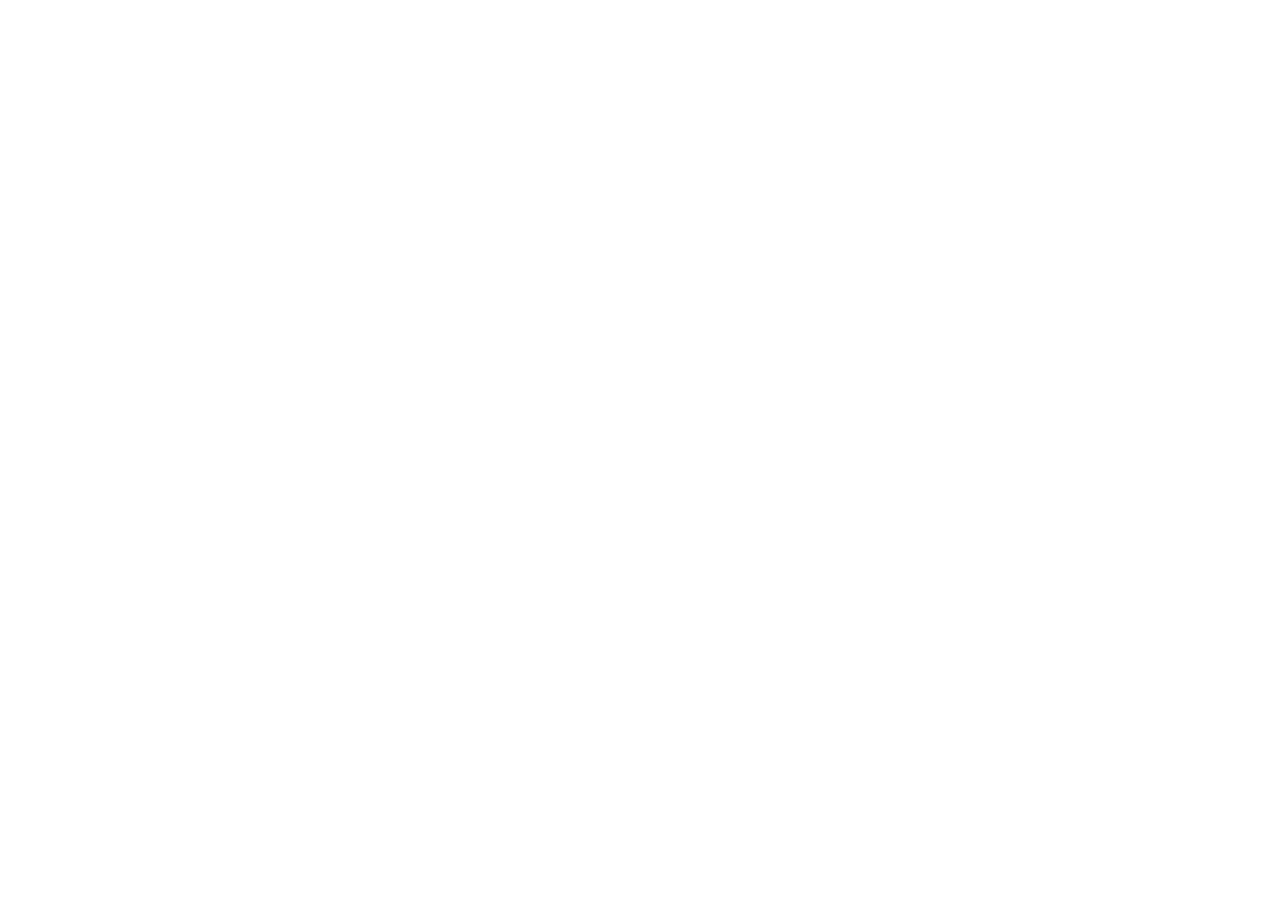
==== commit 09c9dcd1: "third" ====
--- a/index.html
+++ b/index.html
@@ -9,15 +9,15 @@
     <meta name="description" content="Licensed electricians in Pune for wiring, MCB &amp; switchboard repair, fan and light fitting, inverter installation and 24×7 emergencies. Upfront prices, 1-year warranty." />
     <meta name="keywords" content="electrician in Pune, house wiring Pune, MCB repair, inverter installation, emergency electrician" />
     <meta name="theme-color" content="#F5B700" />
-    <link rel="canonical" href="https://voltcraft-electricals.netlify.app/" />
-    <link rel="icon" type="image/svg+xml" href="/logo/electrician.svg" />
+    <link rel="canonical" href="https://galaxyscript.me/Electrician-website/" />
+    <link rel="icon" type="image/svg+xml" href="/Electrician-website/logo/electrician.svg" />
 
     <!-- Open Graph (Facebook, WhatsApp, LinkedIn link previews) -->
     <meta property="og:type" content="website" />
     <meta property="og:site_name" content="VoltCraft Electricals" />
     <meta property="og:title" content="VoltCraft Electricals | Licensed Electricians in Pune" />
     <meta property="og:description" content="Licensed electricians in Pune for wiring, MCB &amp; switchboard repair, fan and light fitting, inverter installation and 24×7 emergencies. Upfront prices, 1-year warranty." />
-    <meta property="og:url" content="https://voltcraft-electricals.netlify.app/" />
+    <meta property="og:url" content="https://galaxyscript.me/Electrician-website/" />
     <meta property="og:image" content="https://images.unsplash.com/photo-1621905251189-08b45d6a269e?auto=format&amp;fit=crop&amp;w=1200&amp;h=630&amp;q=75" />
     <meta property="og:locale" content="en_IN" />
 
@@ -34,8 +34,8 @@
       href="https://fonts.googleapis.com/css2?family=DM+Sans:opsz,wght@9..40,400;9..40,500;9..40,600;9..40,700&family=Sora:wght@500;600;700&display=swap"
       rel="stylesheet"
     />
-    <script type="module" crossorigin src="/assets/index-CaqsTZfZ.js"></script>
-    <link rel="stylesheet" crossorigin href="/assets/index-DNZfBdG-.css">
+    <script type="module" crossorigin src="/Electrician-website/assets/index-kuM-IyP-.js"></script>
+    <link rel="stylesheet" crossorigin href="/Electrician-website/assets/index-DNZfBdG-.css">
   </head>
   <body>
     <noscript>Please enable JavaScript to view this website.</noscript>
